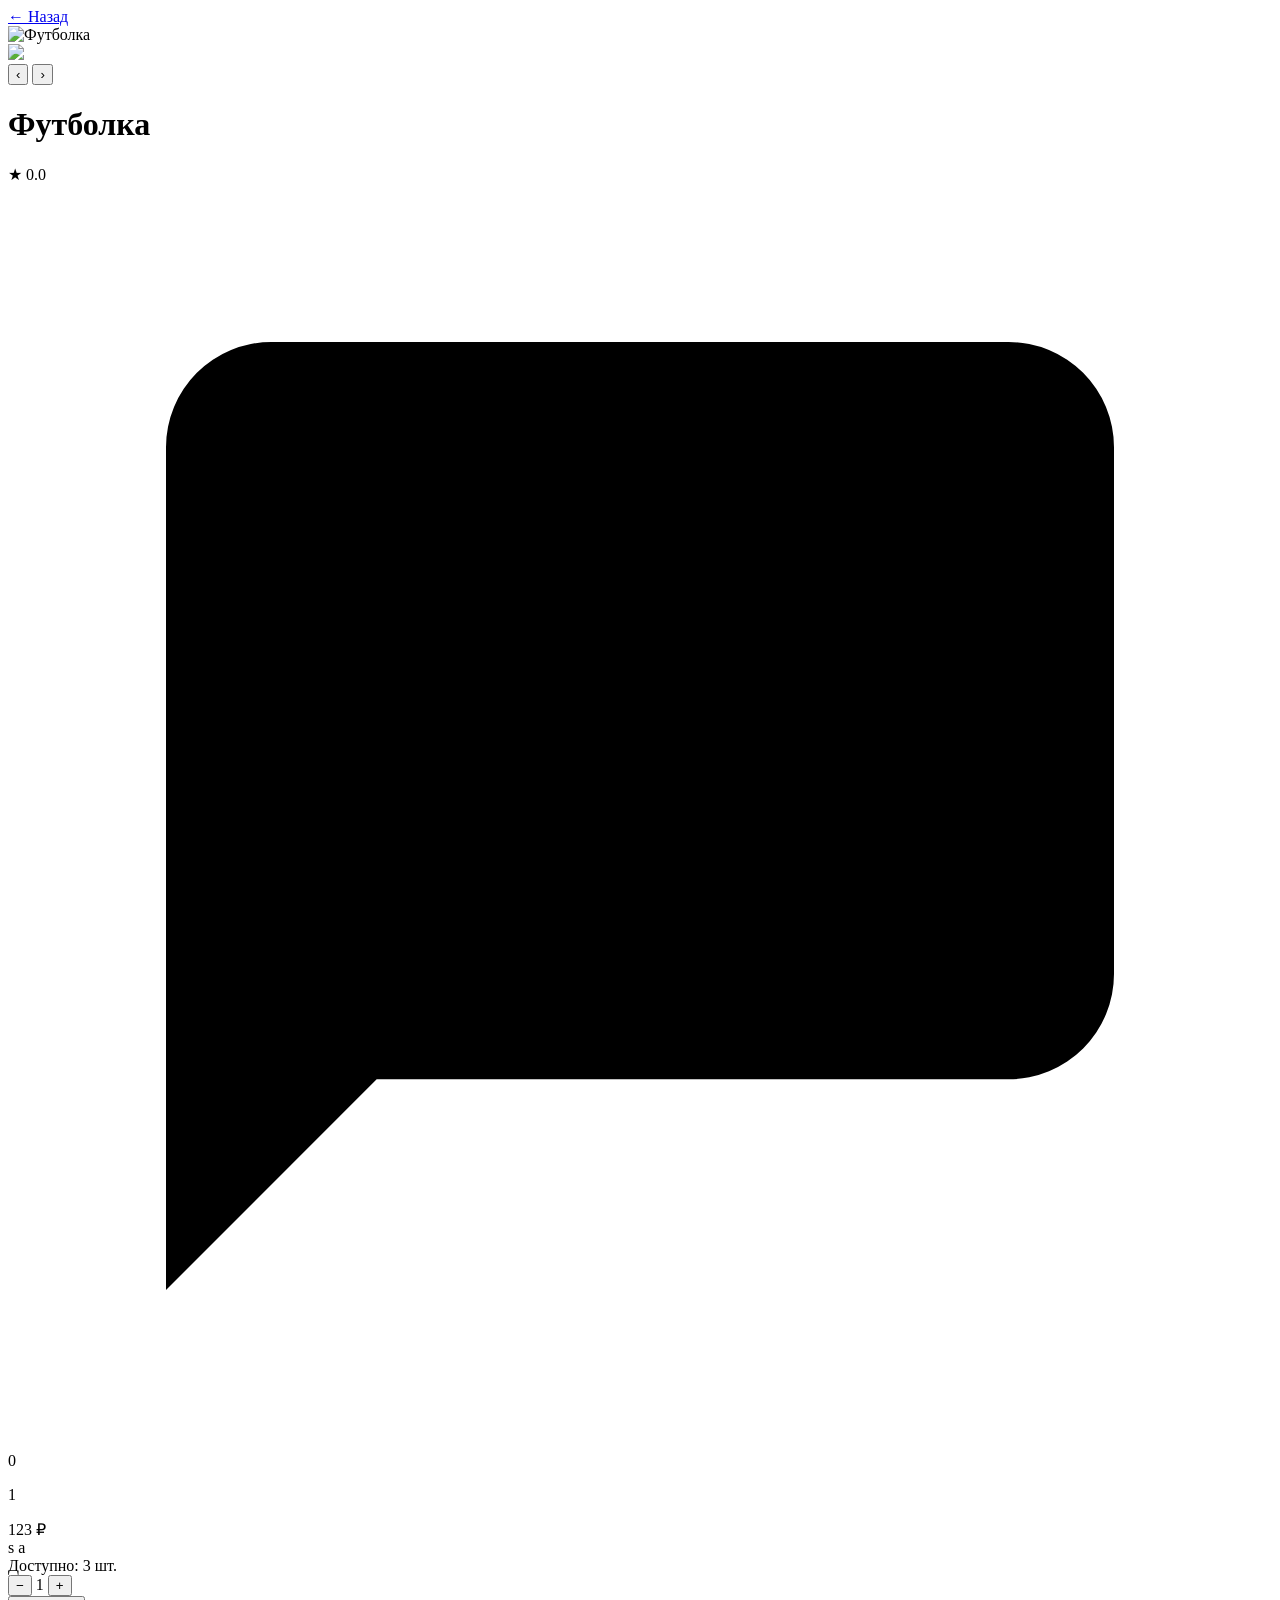
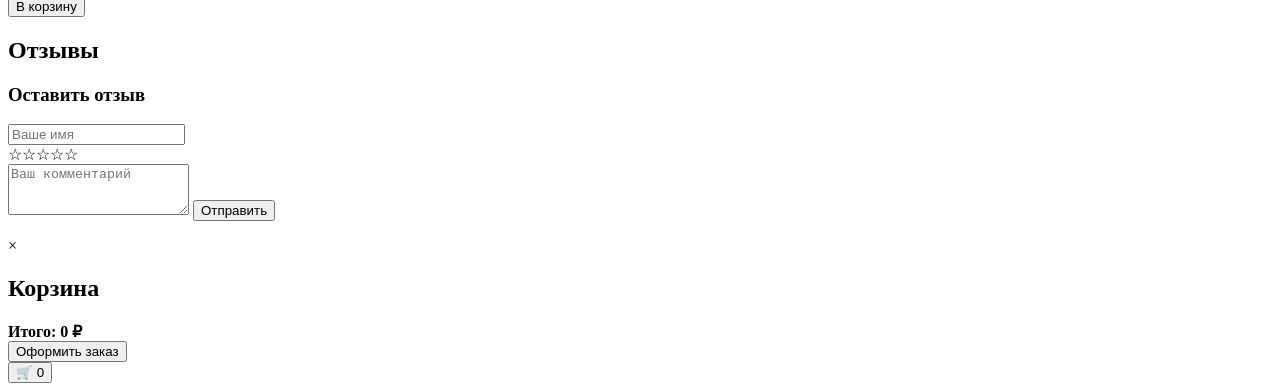
==== products/item1/index.html @ 3da0a3b2 "Auto-generate product pages [skip ci]" ====
<!DOCTYPE html>
<html lang="ru">
<head>
  <meta charset="UTF-8">
  <meta name="viewport" content="width=device-width, initial-scale=1.0">
  <title>Футболка – Магазин</title>
  <meta name="description" content="1">
  <base href="/internet_shop/">
  <link href="https://fonts.googleapis.com/css2?family=Inter:wght@400;500;600;700&display=swap" rel="stylesheet">
  <link rel="stylesheet" href="css/style.css">
  <link rel="stylesheet" href="css/product.css">
  <script>window.PRODUCT_ID = 'item1';</script>
  <script defer src="https://www.gstatic.com/firebasejs/9.22.2/firebase-app-compat.js"></script>
  <script defer src="https://www.gstatic.com/firebasejs/9.22.2/firebase-firestore-compat.js"></script>
  <script defer src="js/firebase-config.js"></script>
  <script defer src="js/product.js"></script>
</head>
<body>
  <header class="product-header">
    <a href="index.html" class="back-link">← Назад</a>
  </header>

  <main class="product-main container">
    <div class="product-gallery" id="product-gallery">
      <div class="gallery-container">
        <img id="main-image" src="https://img.magnific.com/premium-vector/beautiful-landscape-nature-background-images-free-download-freepik-vector_1305309-1561.jpg" alt="Футболка" class="gallery-main-image">
        <div class="gallery-thumbs" id="gallery-thumbs">
          <img src="https://img.magnific.com/premium-vector/beautiful-landscape-nature-background-images-free-download-freepik-vector_1305309-1561.jpg" class="gallery-thumb active" data-index="0" loading="lazy">
        </div>
        <button class="gallery-arrow left" id="gallery-left">‹</button>
        <button class="gallery-arrow right" id="gallery-right">›</button>
      </div>
    </div>
    <div class="product-details">
      <h1 id="product-title">Футболка</h1>
      <div class="rating-row" id="rating-row">
        <span class="rating-star">★</span>
        <span class="rating-value" id="avg-rating">0.0</span>
        <span class="review-icon">
          <svg viewBox="0 0 24 24"><path d="M21 15a2 2 0 0 1-2 2H7l-4 4V5a2 2 0 0 1 2-2h14a2 2 0 0 1 2 2z"></path></svg>
          <span id="review-count">0</span>
        </span>
      </div>
      <p id="product-description">1</p>
      <div class="product-price" id="product-price">123 ₽</div>
      <div class="variant-pills" id="variant-pills">
        <span class="variant-pill active"
               data-value="s" data-stock="3">
           s
         </span><span class="variant-pill"
               data-value="a" data-stock="2">
           a
         </span>
      </div>
      <div class="stock-info" id="stock-info">Доступно: 3 шт.</div>
      <div class="quantity-row">
        <div class="quantity-picker">
          <button class="qty-btn" id="qty-decrease">−</button>
          <span class="qty-value" id="qty-value">1</span>
          <button class="qty-btn" id="qty-increase">+</button>
        </div>
        <button class="btn add-to-cart-btn" id="add-to-cart-btn">В корзину</button>
      </div>
      <div class="product-message" id="product-message"></div>
    </div>
  </main>

  <section class="reviews-section container">
    <h2>Отзывы</h2>
    <div class="review-form">
      <h3>Оставить отзыв</h3>
      <input type="text" id="review-author" placeholder="Ваше имя" required>
      <div class="star-rating" id="star-rating">
        <span data-rating="1">☆</span><span data-rating="2">☆</span><span data-rating="3">☆</span><span data-rating="4">☆</span><span data-rating="5">☆</span>
      </div>
      <textarea id="review-text" rows="3" placeholder="Ваш комментарий"></textarea>
      <button id="submit-review" class="btn">Отправить</button>
      <p id="review-message" class="error-message"></p>
    </div>
    <div id="reviews-list"></div>
  </section>

  <div class="modal" id="cart-modal">
    <div class="modal-content">
      <span class="close">&times;</span>
      <h2>Корзина</h2>
      <div id="cart-items"></div>
      <div class="cart-total"><strong>Итого: <span id="cart-total-price">0</span> ₽</strong></div>
      <button id="checkout-btn" class="btn">Оформить заказ</button>
    </div>
  </div>

  <button class="cart-float-btn" id="cart-float-btn">
    🛒
    <span class="cart-count-badge" id="cart-count">0</span>
  </button>
</body>
</html>
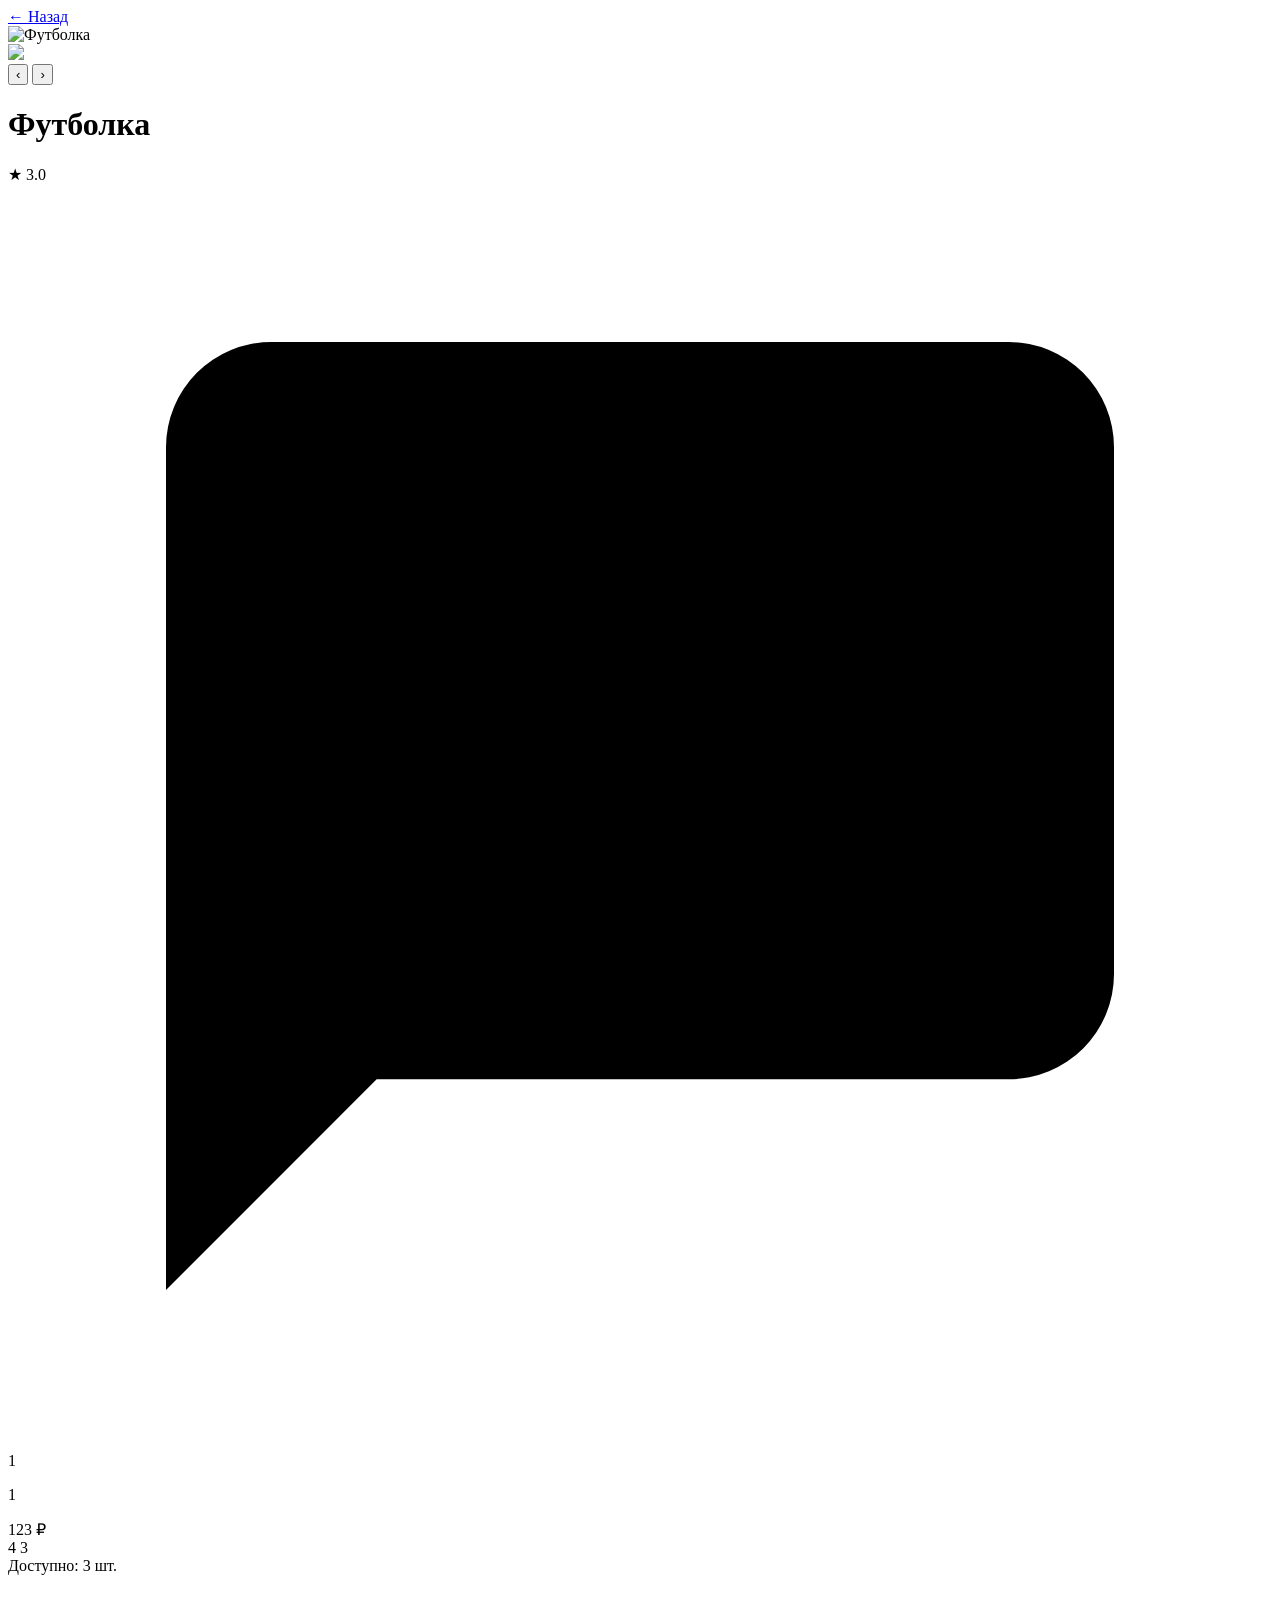
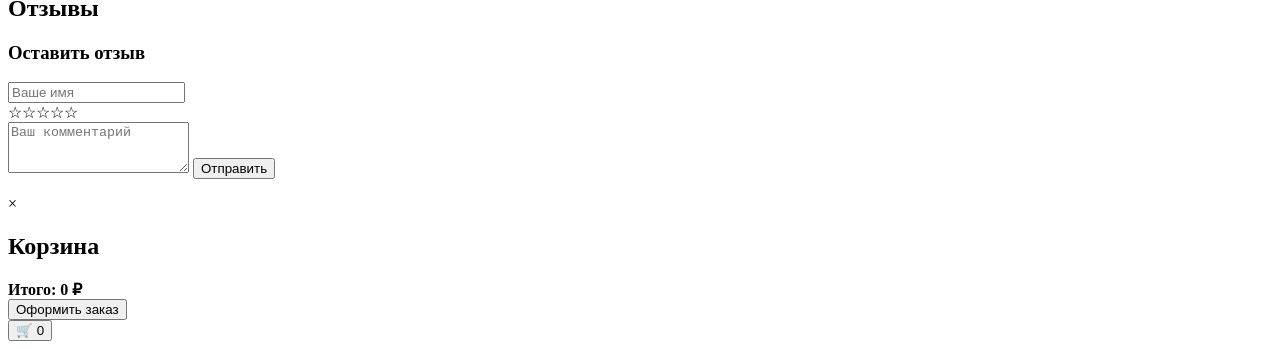
==== commit 79436e01: "Auto-generate product pages [skip ci]" ====
--- a/products/item1/index.html
+++ b/products/item1/index.html
@@ -35,31 +35,31 @@
       <h1 id="product-title">Футболка</h1>
       <div class="rating-row" id="rating-row">
         <span class="rating-star">★</span>
-        <span class="rating-value" id="avg-rating">0.0</span>
+        <span class="rating-value" id="avg-rating">3.0</span>
         <span class="review-icon">
           <svg viewBox="0 0 24 24"><path d="M21 15a2 2 0 0 1-2 2H7l-4 4V5a2 2 0 0 1 2-2h14a2 2 0 0 1 2 2z"></path></svg>
-          <span id="review-count">0</span>
+          <span id="review-count">1</span>
         </span>
       </div>
       <p id="product-description">1</p>
       <div class="product-price" id="product-price">123 ₽</div>
       <div class="variant-pills" id="variant-pills">
         <span class="variant-pill active"
-               data-value="s" data-stock="3">
-           s
+               data-value="4" data-stock="3">
+           4
          </span><span class="variant-pill"
-               data-value="a" data-stock="2">
-           a
+               data-value="3" data-stock="2">
+           3
          </span>
       </div>
       <div class="stock-info" id="stock-info">Доступно: 3 шт.</div>
       <div class="quantity-row">
-        <div class="quantity-picker">
+        <div class="quantity-picker" id="quantity-picker" style="display: none;">
           <button class="qty-btn" id="qty-decrease">−</button>
-          <span class="qty-value" id="qty-value">1</span>
+          <span class="qty-value" id="qty-value">0</span>
           <button class="qty-btn" id="qty-increase">+</button>
         </div>
-        <button class="btn add-to-cart-btn" id="add-to-cart-btn">В корзину</button>
+        <button class="go-to-cart" id="go-to-cart-btn" style="display: none;">🛒</button>
       </div>
       <div class="product-message" id="product-message"></div>
     </div>
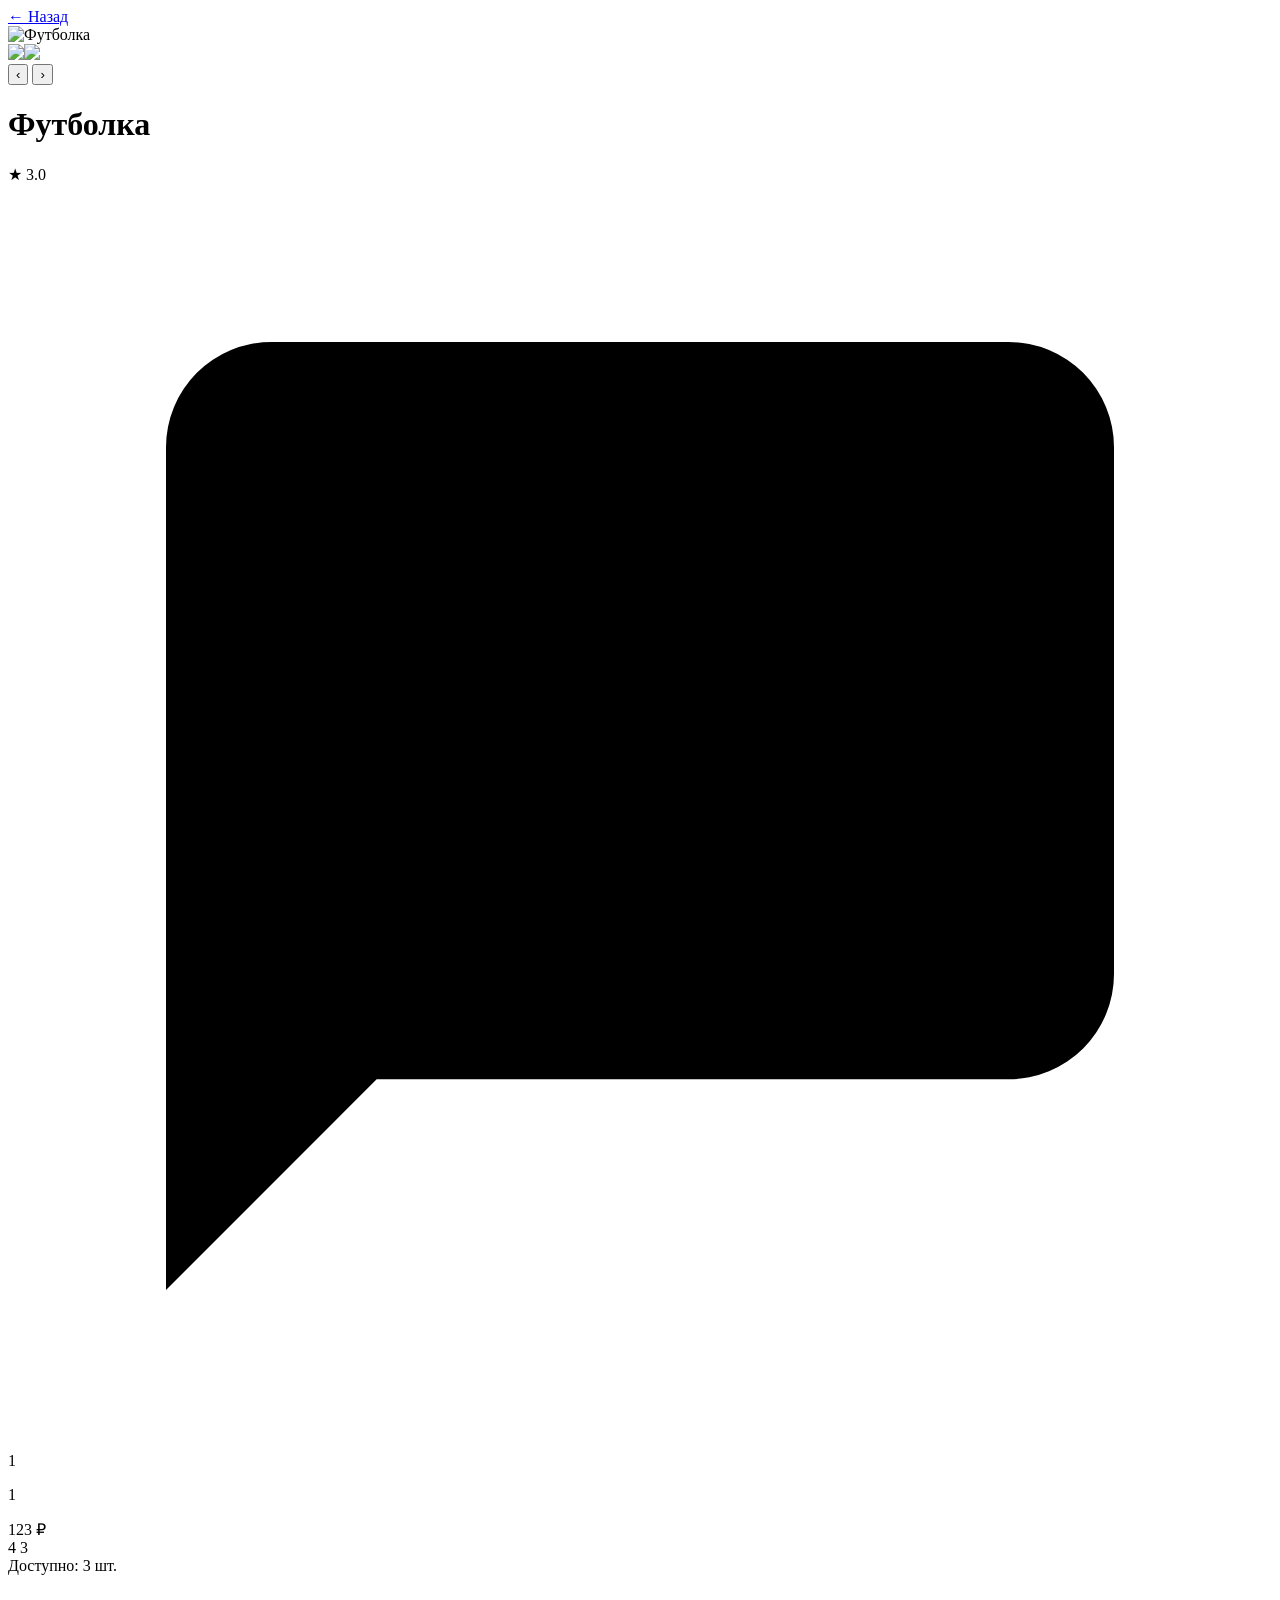
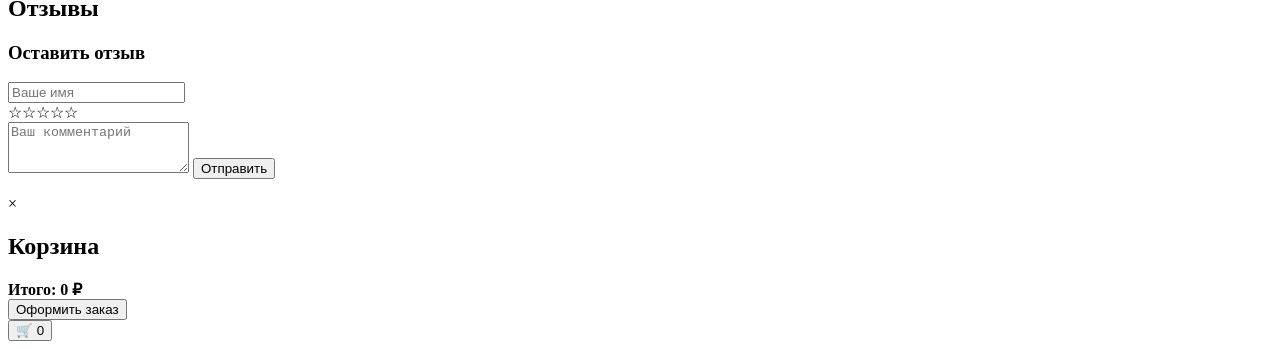
==== commit 80823671: "Auto-generate product pages [skip ci]" ====
--- a/products/item1/index.html
+++ b/products/item1/index.html
@@ -25,7 +25,7 @@
       <div class="gallery-container">
         <img id="main-image" src="https://img.magnific.com/premium-vector/beautiful-landscape-nature-background-images-free-download-freepik-vector_1305309-1561.jpg" alt="Футболка" class="gallery-main-image">
         <div class="gallery-thumbs" id="gallery-thumbs">
-          <img src="https://img.magnific.com/premium-vector/beautiful-landscape-nature-background-images-free-download-freepik-vector_1305309-1561.jpg" class="gallery-thumb active" data-index="0" loading="lazy">
+          <img src="https://img.magnific.com/premium-vector/beautiful-landscape-nature-background-images-free-download-freepik-vector_1305309-1561.jpg" class="gallery-thumb active" data-index="0" loading="lazy"><img src="https://img.magnific.com/premium-vector/beautiful-landscape-nature-background-images-free-download-freepik-vector_1305309-1561.jpg" class="gallery-thumb" data-index="1" loading="lazy">
         </div>
         <button class="gallery-arrow left" id="gallery-left">‹</button>
         <button class="gallery-arrow right" id="gallery-right">›</button>
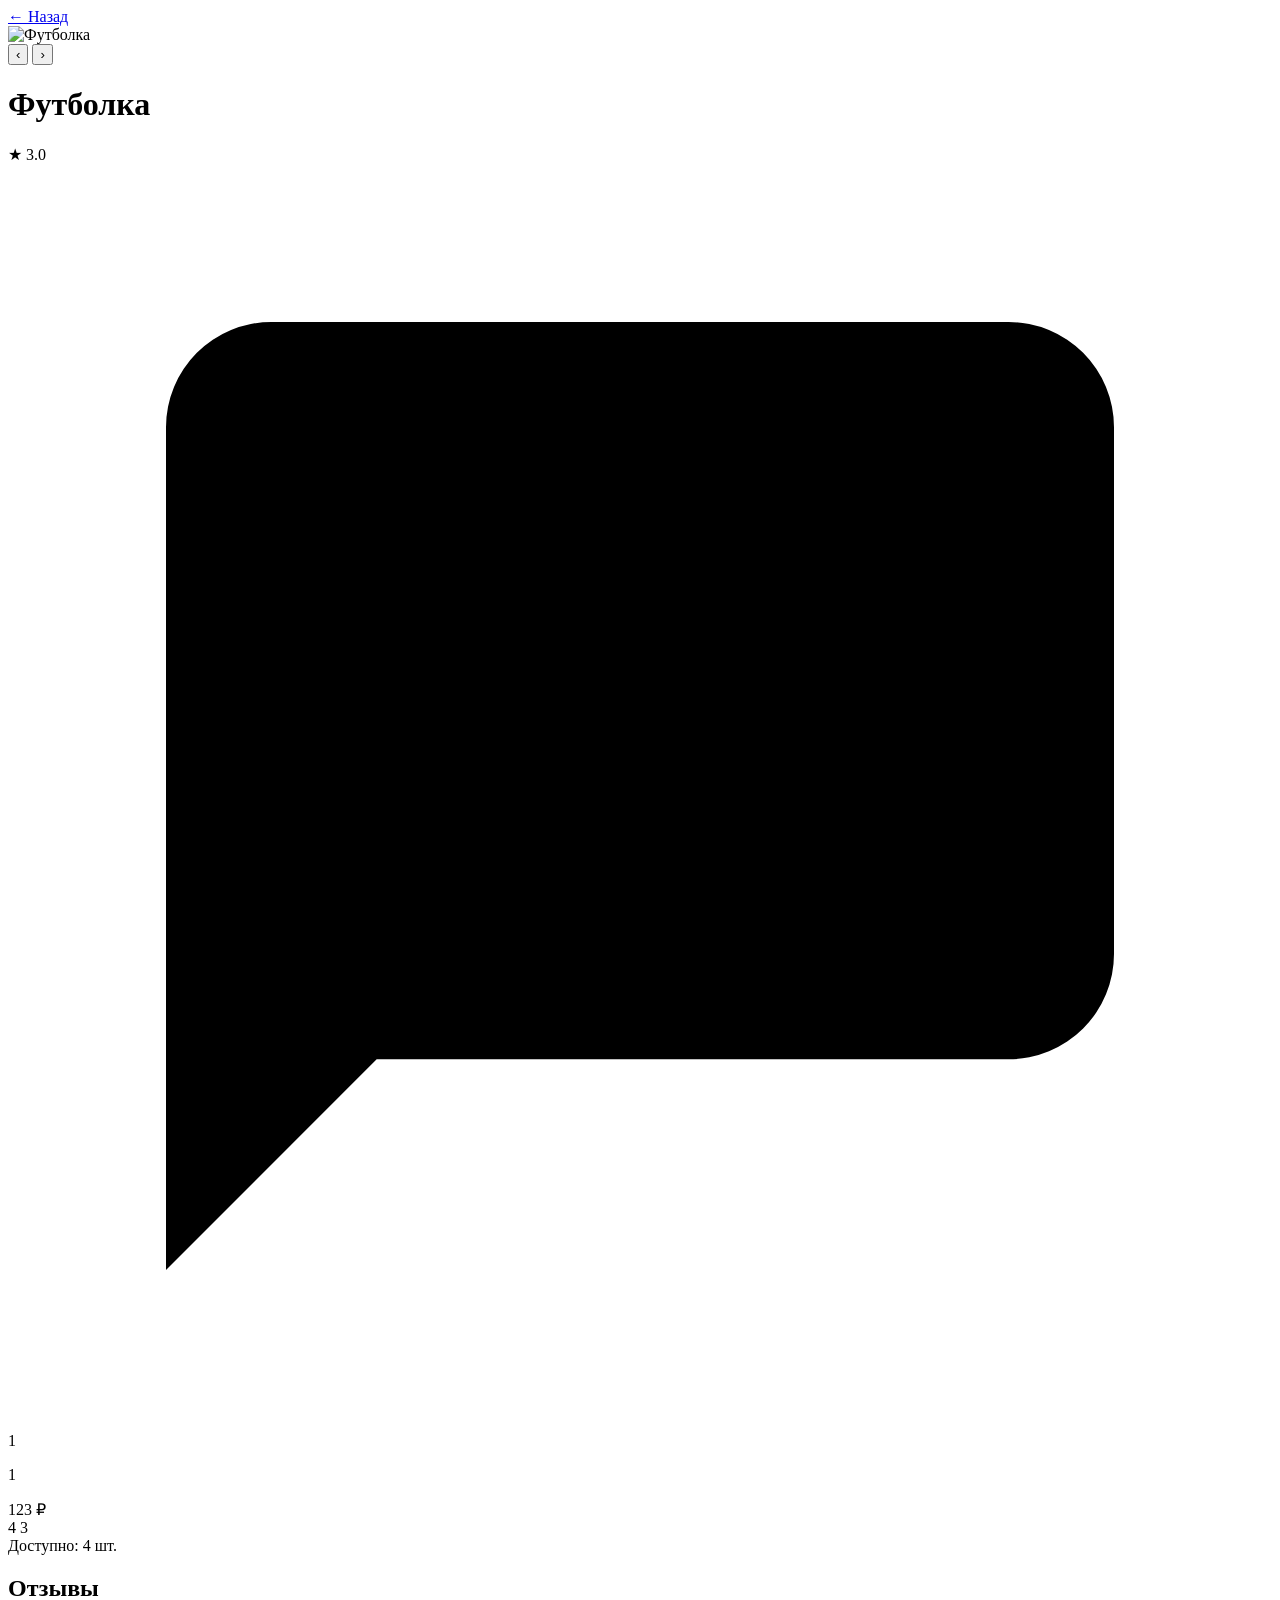
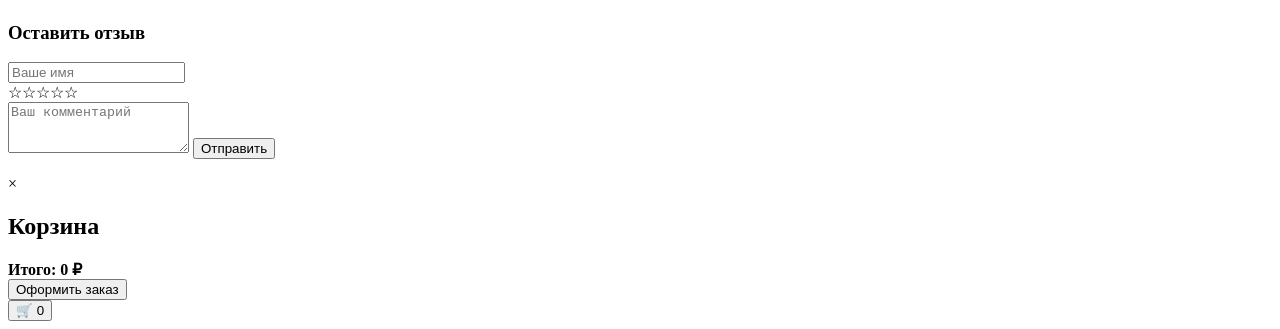
==== commit 411bd4f6: "Auto-generate product pages [skip ci]" ====
--- a/products/item1/index.html
+++ b/products/item1/index.html
@@ -23,10 +23,10 @@
   <main class="product-main container">
     <div class="product-gallery" id="product-gallery">
       <div class="gallery-container">
-        <img id="main-image" src="https://img.magnific.com/premium-vector/beautiful-landscape-nature-background-images-free-download-freepik-vector_1305309-1561.jpg" alt="Футболка" class="gallery-main-image">
-        <div class="gallery-thumbs" id="gallery-thumbs">
-          <img src="https://img.magnific.com/premium-vector/beautiful-landscape-nature-background-images-free-download-freepik-vector_1305309-1561.jpg" class="gallery-thumb active" data-index="0" loading="lazy"><img src="https://img.magnific.com/premium-vector/beautiful-landscape-nature-background-images-free-download-freepik-vector_1305309-1561.jpg" class="gallery-thumb" data-index="1" loading="lazy">
+        <div class="gallery-slider" id="gallery-slider">
+          <img id="main-image" src="https://img.magnific.com/premium-vector/beautiful-landscape-nature-background-images-free-download-freepik-vector_1305309-1561.jpg" alt="Футболка" class="gallery-main-image">
         </div>
+        <div class="gallery-dots" id="gallery-dots"></div>
         <button class="gallery-arrow left" id="gallery-left">‹</button>
         <button class="gallery-arrow right" id="gallery-right">›</button>
       </div>
@@ -43,16 +43,20 @@
       </div>
       <p id="product-description">1</p>
       <div class="product-price" id="product-price">123 ₽</div>
+      <div class="old-price-block" id="old-price-block" style="display:none;">
+        <span class="old-price" id="old-price-value"></span>
+        <span class="discount-badge" id="discount-badge"></span>
+      </div>
       <div class="variant-pills" id="variant-pills">
         <span class="variant-pill active"
-               data-value="4" data-stock="3">
+               data-value="4" data-stock="4">
            4
          </span><span class="variant-pill"
-               data-value="3" data-stock="2">
+               data-value="3" data-stock="3">
            3
          </span>
       </div>
-      <div class="stock-info" id="stock-info">Доступно: 3 шт.</div>
+      <div class="stock-info" id="stock-info">Доступно: 4 шт.</div>
       <div class="quantity-row">
         <div class="quantity-picker" id="quantity-picker" style="display: none;">
           <button class="qty-btn" id="qty-decrease">−</button>
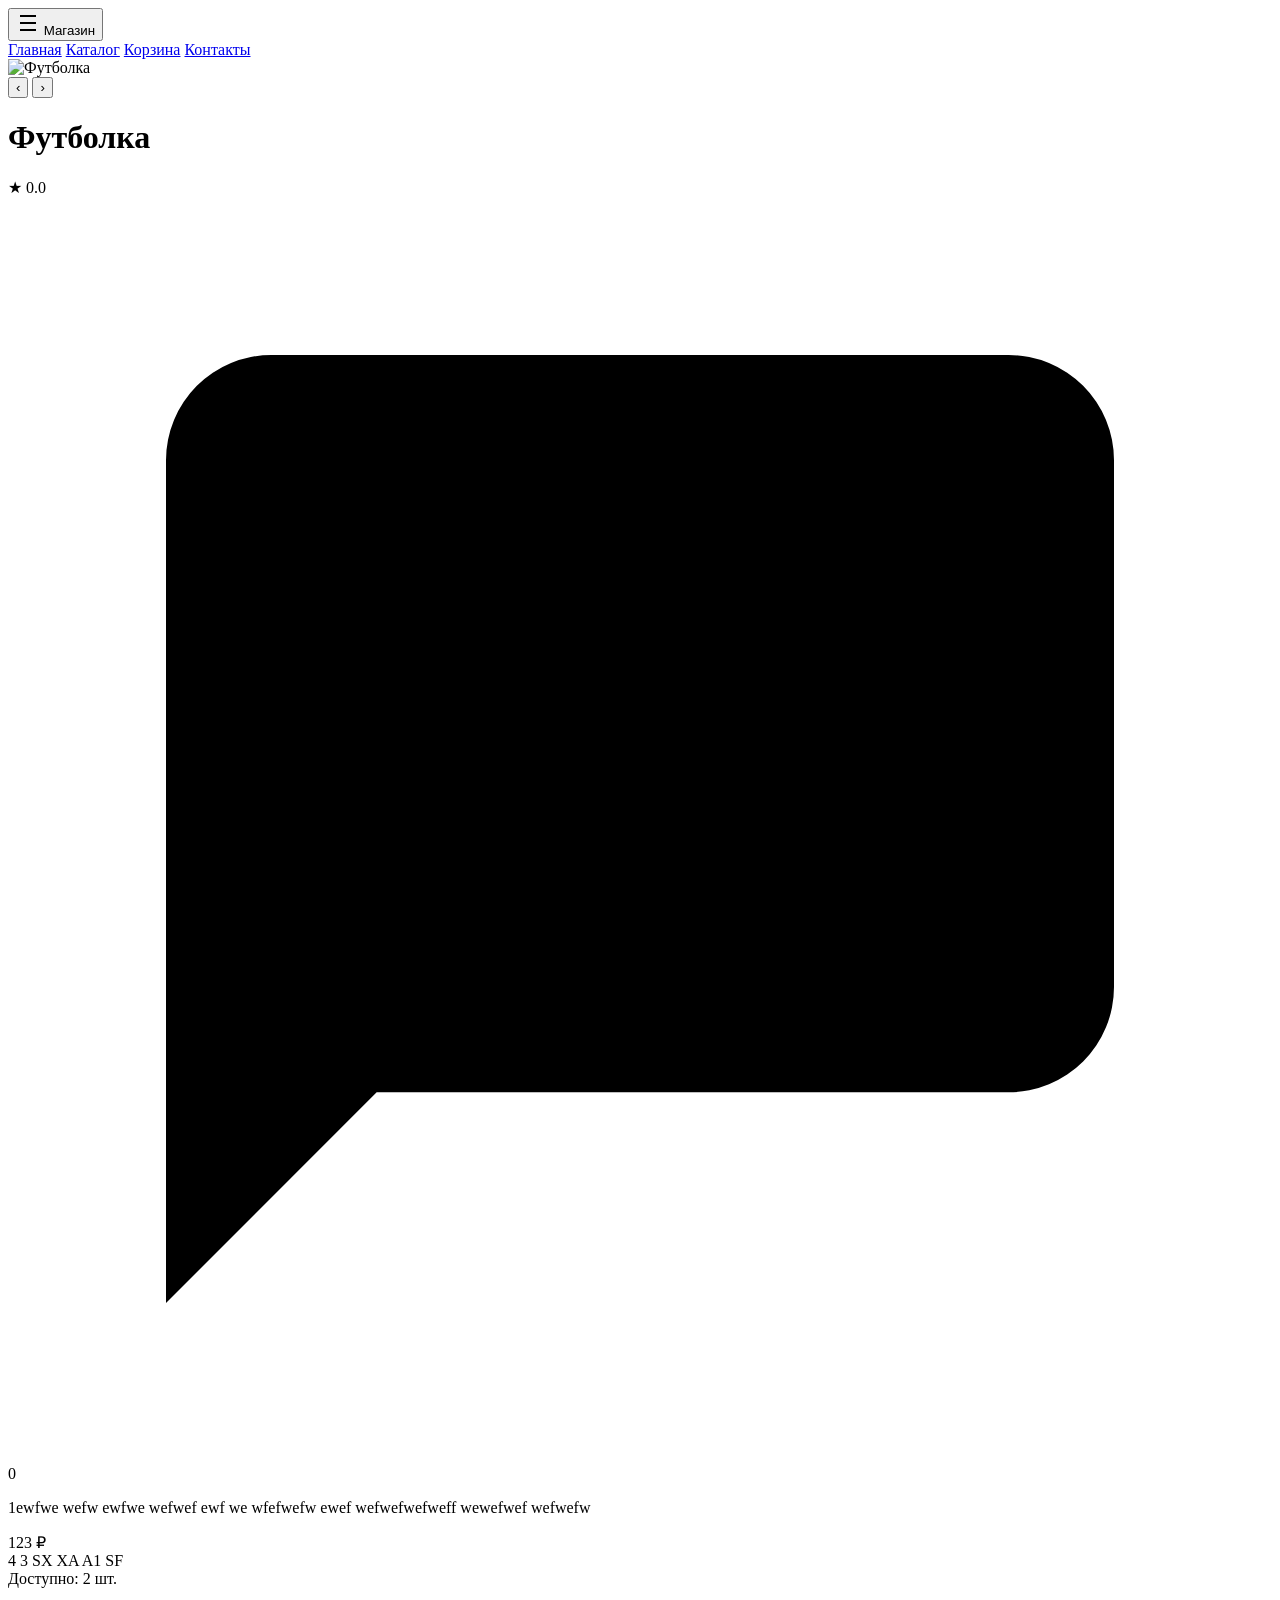
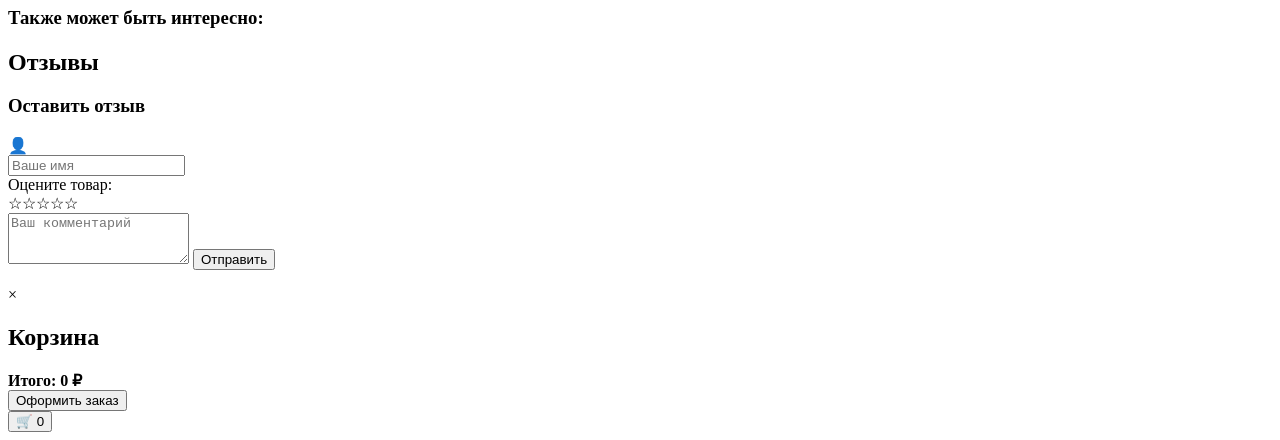
==== commit 0c266abc: "Auto-generate product pages [skip ci]" ====
--- a/products/item1/index.html
+++ b/products/item1/index.html
@@ -4,7 +4,7 @@
   <meta charset="UTF-8">
   <meta name="viewport" content="width=device-width, initial-scale=1.0">
   <title>Футболка – Магазин</title>
-  <meta name="description" content="1">
+  <meta name="description" content="1ewfwe wefw ewfwe wefwef ewf we wfefwefw ewef wefwefwefweff wewefwef wefwefw">
   <base href="/internet_shop/">
   <link href="https://fonts.googleapis.com/css2?family=Inter:wght@400;500;600;700&display=swap" rel="stylesheet">
   <link rel="stylesheet" href="css/style.css">
@@ -16,9 +16,20 @@
   <script defer src="js/product.js"></script>
 </head>
 <body>
-  <header class="product-header">
-    <a href="index.html" class="back-link">← Назад</a>
-  </header>
+  <nav id="main-nav" class="main-nav">
+    <div class="nav-pill" id="nav-pill">
+      <button class="nav-toggle" id="nav-toggle" aria-label="Меню">
+        <svg width="24" height="24" viewBox="0 0 24 24" fill="none" stroke="currentColor" stroke-width="2"><path d="M4 5h16M4 12h16M4 19h16"/></svg>
+        <span class="nav-brand">Магазин</span>
+      </button>
+      <div class="nav-links" id="nav-links">
+        <a href="index.html" class="nav-link">Главная</a>
+        <a href="index.html#catalog" class="nav-link">Каталог</a>
+        <a href="#" class="nav-link" id="nav-cart">Корзина</a>
+        <a href="index.html#info" class="nav-link">Контакты</a>
+      </div>
+    </div>
+  </nav>
 
   <main class="product-main container">
     <div class="product-gallery" id="product-gallery">
@@ -35,13 +46,13 @@
       <h1 id="product-title">Футболка</h1>
       <div class="rating-row" id="rating-row">
         <span class="rating-star">★</span>
-        <span class="rating-value" id="avg-rating">3.0</span>
+        <span class="rating-value" id="avg-rating">0.0</span>
         <span class="review-icon">
           <svg viewBox="0 0 24 24"><path d="M21 15a2 2 0 0 1-2 2H7l-4 4V5a2 2 0 0 1 2-2h14a2 2 0 0 1 2 2z"></path></svg>
-          <span id="review-count">1</span>
+          <span id="review-count">0</span>
         </span>
       </div>
-      <p id="product-description">1</p>
+      <p id="product-description">1ewfwe wefw ewfwe wefwef ewf we wfefwefw ewef wefwefwefweff wewefwef wefwefw</p>
       <div class="product-price" id="product-price">123 ₽</div>
       <div class="old-price-block" id="old-price-block" style="display:none;">
         <span class="old-price" id="old-price-value"></span>
@@ -49,14 +60,26 @@
       </div>
       <div class="variant-pills" id="variant-pills">
         <span class="variant-pill active"
-               data-value="4" data-stock="4">
+               data-value="4" data-stock="2">
            4
          </span><span class="variant-pill"
-               data-value="3" data-stock="3">
+               data-value="3" data-stock="1">
            3
+         </span><span class="variant-pill"
+               data-value="SX" data-stock="3">
+           SX
+         </span><span class="variant-pill"
+               data-value="XA" data-stock="5">
+           XA
+         </span><span class="variant-pill"
+               data-value="A1" data-stock="7">
+           A1
+         </span><span class="variant-pill"
+               data-value="SF" data-stock="1">
+           SF
          </span>
       </div>
-      <div class="stock-info" id="stock-info">Доступно: 4 шт.</div>
+      <div class="stock-info" id="stock-info">Доступно: 2 шт.</div>
       <div class="quantity-row">
         <div class="quantity-picker" id="quantity-picker" style="display: none;">
           <button class="qty-btn" id="qty-decrease">−</button>
@@ -69,11 +92,20 @@
     </div>
   </main>
 
+  <section class="also-interesting container">
+    <h3>Также может быть интересно:</h3>
+    <div class="also-scroll" id="also-interesting-scroll"></div>
+  </section>
+
   <section class="reviews-section container">
     <h2>Отзывы</h2>
     <div class="review-form">
       <h3>Оставить отзыв</h3>
-      <input type="text" id="review-author" placeholder="Ваше имя" required>
+      <div class="author-avatar">
+        <div class="avatar-icon">👤</div>
+        <input type="text" id="review-author" placeholder="Ваше имя" required>
+      </div>
+      <label class="star-rating-label">Оцените товар:</label>
       <div class="star-rating" id="star-rating">
         <span data-rating="1">☆</span><span data-rating="2">☆</span><span data-rating="3">☆</span><span data-rating="4">☆</span><span data-rating="5">☆</span>
       </div>
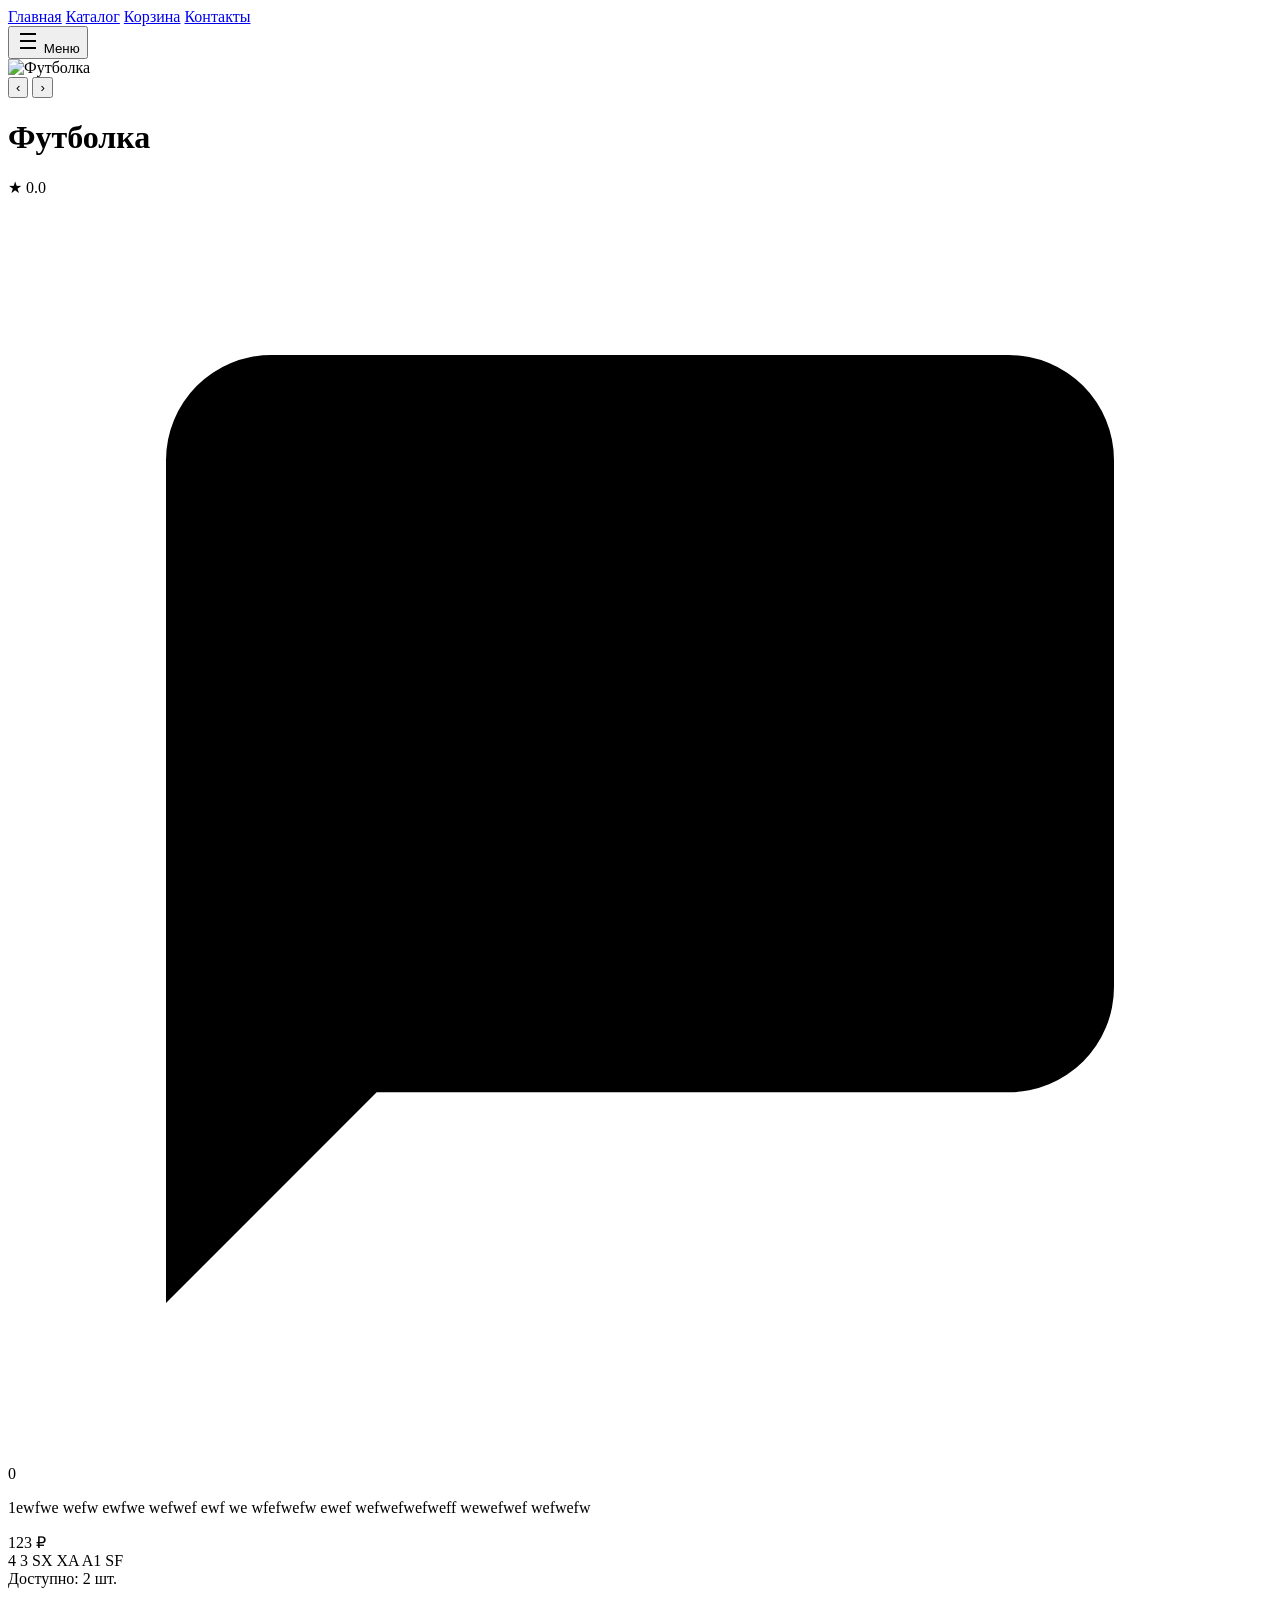
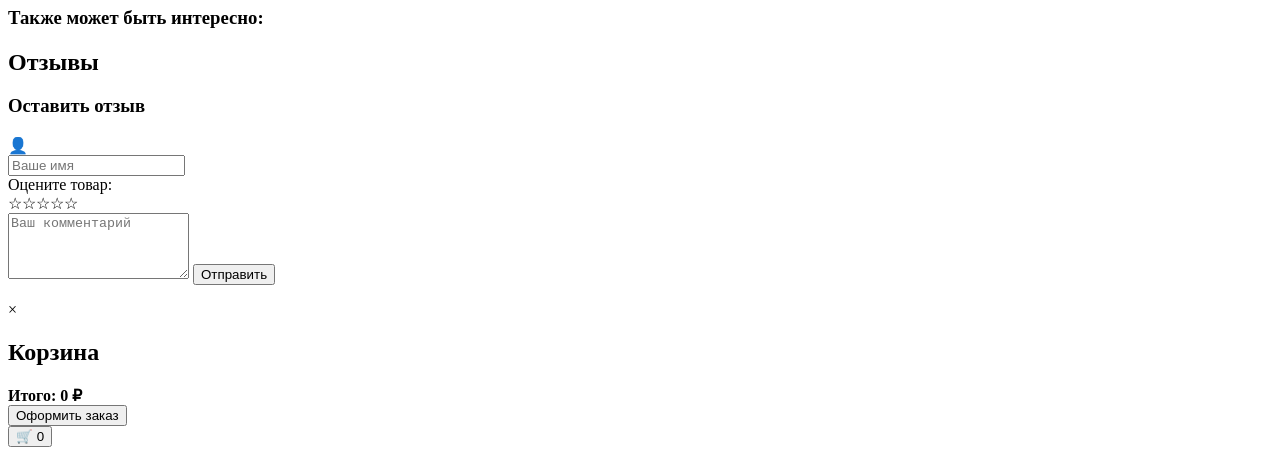
==== commit a6d513d8: "Auto-generate product pages [skip ci]" ====
--- a/products/item1/index.html
+++ b/products/item1/index.html
@@ -18,16 +18,16 @@
 <body>
   <nav id="main-nav" class="main-nav">
     <div class="nav-pill" id="nav-pill">
-      <button class="nav-toggle" id="nav-toggle" aria-label="Меню">
-        <svg width="24" height="24" viewBox="0 0 24 24" fill="none" stroke="currentColor" stroke-width="2"><path d="M4 5h16M4 12h16M4 19h16"/></svg>
-        <span class="nav-brand">Магазин</span>
-      </button>
       <div class="nav-links" id="nav-links">
         <a href="index.html" class="nav-link">Главная</a>
         <a href="index.html#catalog" class="nav-link">Каталог</a>
         <a href="#" class="nav-link" id="nav-cart">Корзина</a>
         <a href="index.html#info" class="nav-link">Контакты</a>
       </div>
+      <button class="nav-toggle" id="nav-toggle" aria-label="Меню">
+        <svg width="24" height="24" viewBox="0 0 24 24" fill="none" stroke="currentColor" stroke-width="2"><path d="M4 5h16M4 12h16M4 19h16"/></svg>
+        <span class="nav-brand">Меню</span>
+      </button>
     </div>
   </nav>
 
@@ -109,7 +109,7 @@
       <div class="star-rating" id="star-rating">
         <span data-rating="1">☆</span><span data-rating="2">☆</span><span data-rating="3">☆</span><span data-rating="4">☆</span><span data-rating="5">☆</span>
       </div>
-      <textarea id="review-text" rows="3" placeholder="Ваш комментарий"></textarea>
+      <textarea id="review-text" rows="4" placeholder="Ваш комментарий"></textarea>
       <button id="submit-review" class="btn">Отправить</button>
       <p id="review-message" class="error-message"></p>
     </div>
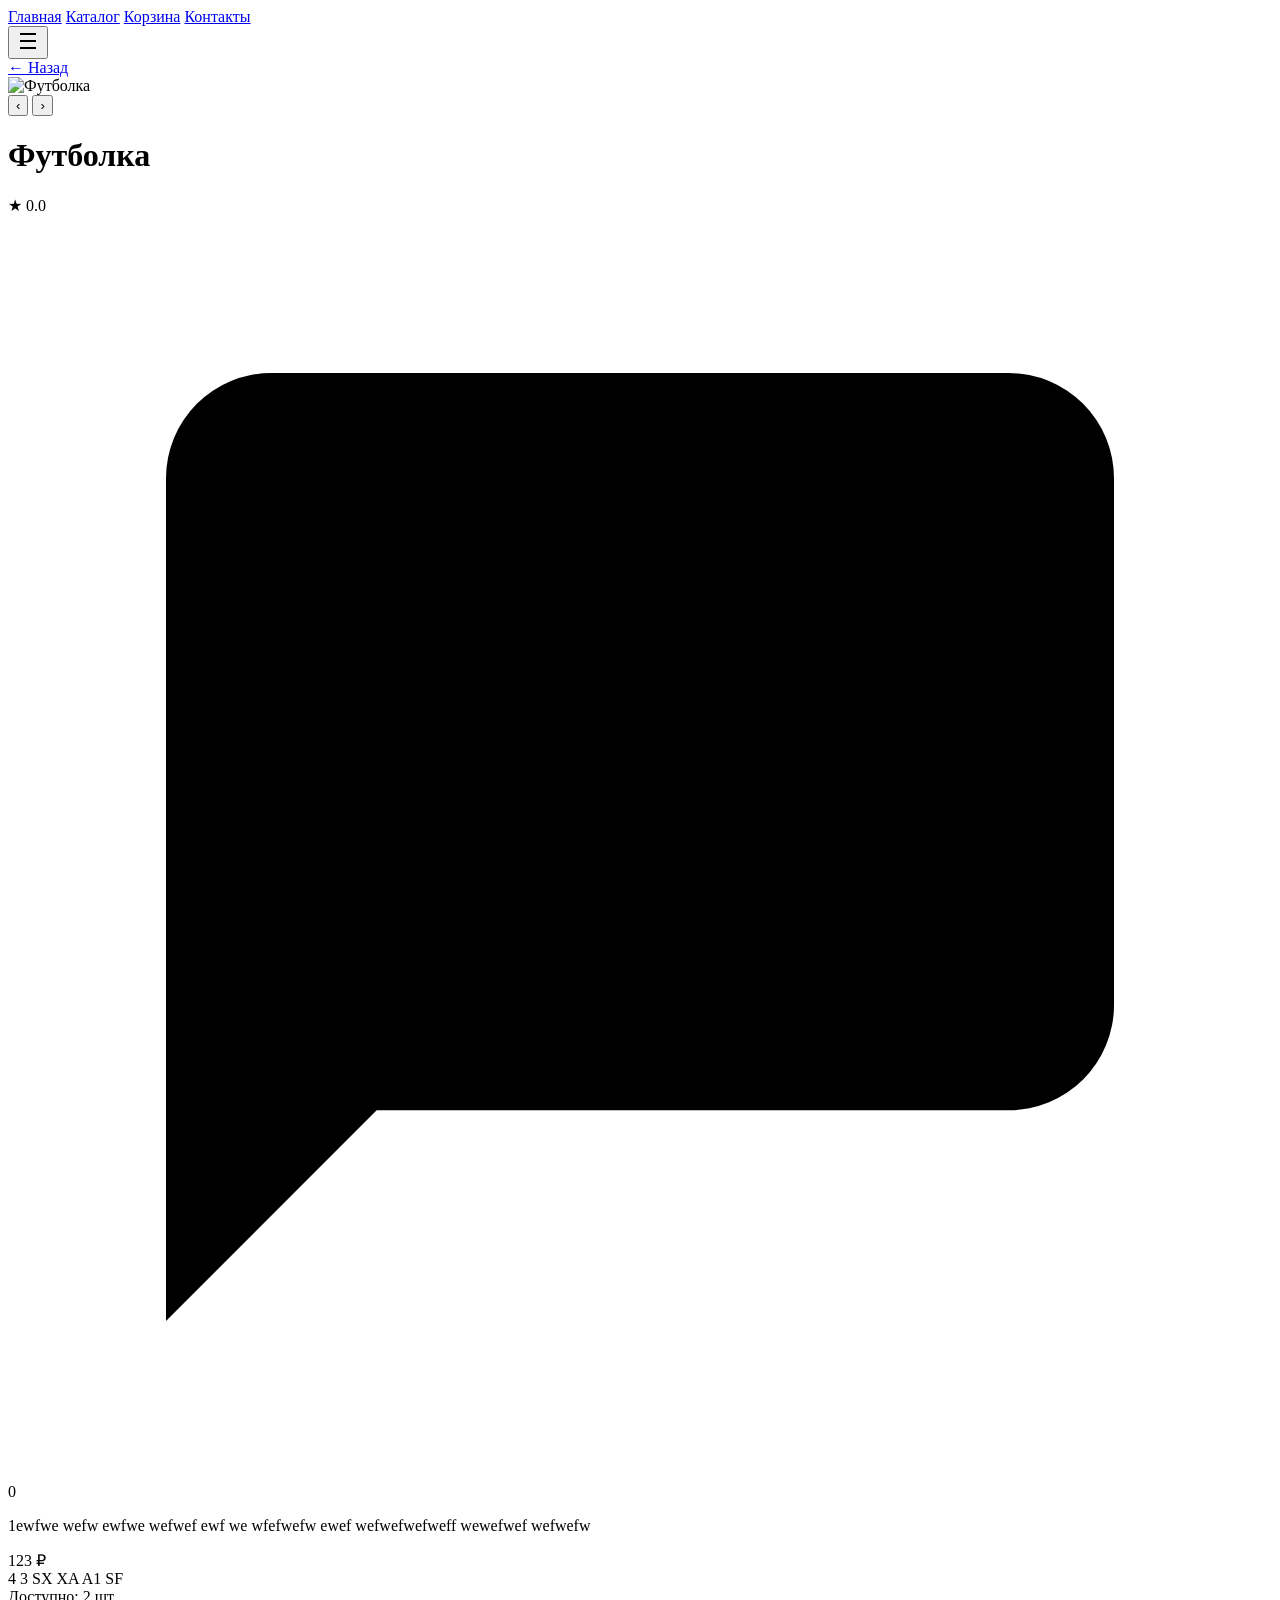
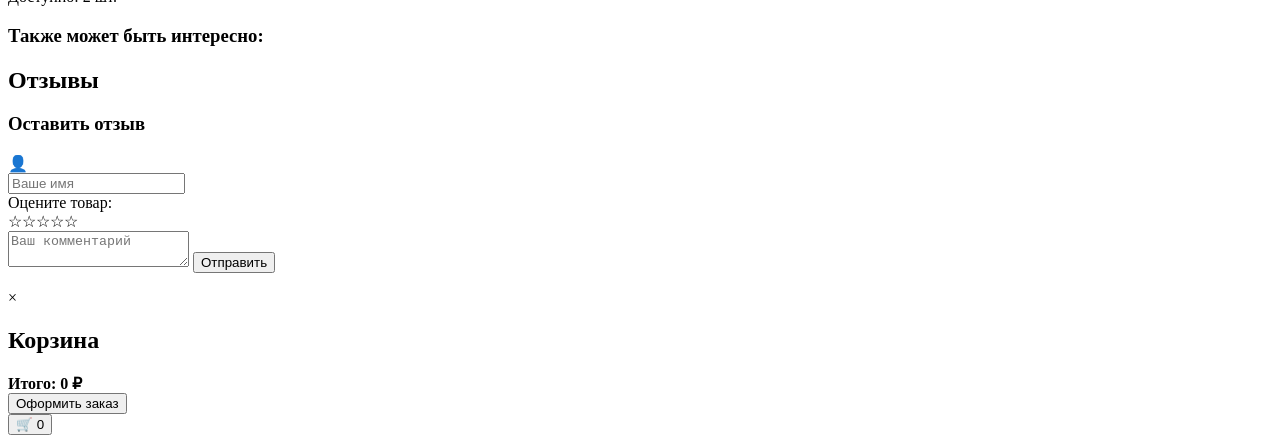
==== commit 35f7a2a2: "Auto-generate product pages [skip ci]" ====
--- a/products/item1/index.html
+++ b/products/item1/index.html
@@ -26,10 +26,11 @@
       </div>
       <button class="nav-toggle" id="nav-toggle" aria-label="Меню">
         <svg width="24" height="24" viewBox="0 0 24 24" fill="none" stroke="currentColor" stroke-width="2"><path d="M4 5h16M4 12h16M4 19h16"/></svg>
-        <span class="nav-brand">Меню</span>
       </button>
     </div>
   </nav>
+
+  <a href="index.html" class="back-btn">← Назад</a>
 
   <main class="product-main container">
     <div class="product-gallery" id="product-gallery">
@@ -109,7 +110,7 @@
       <div class="star-rating" id="star-rating">
         <span data-rating="1">☆</span><span data-rating="2">☆</span><span data-rating="3">☆</span><span data-rating="4">☆</span><span data-rating="5">☆</span>
       </div>
-      <textarea id="review-text" rows="4" placeholder="Ваш комментарий"></textarea>
+      <textarea id="review-text" placeholder="Ваш комментарий"></textarea>
       <button id="submit-review" class="btn">Отправить</button>
       <p id="review-message" class="error-message"></p>
     </div>
